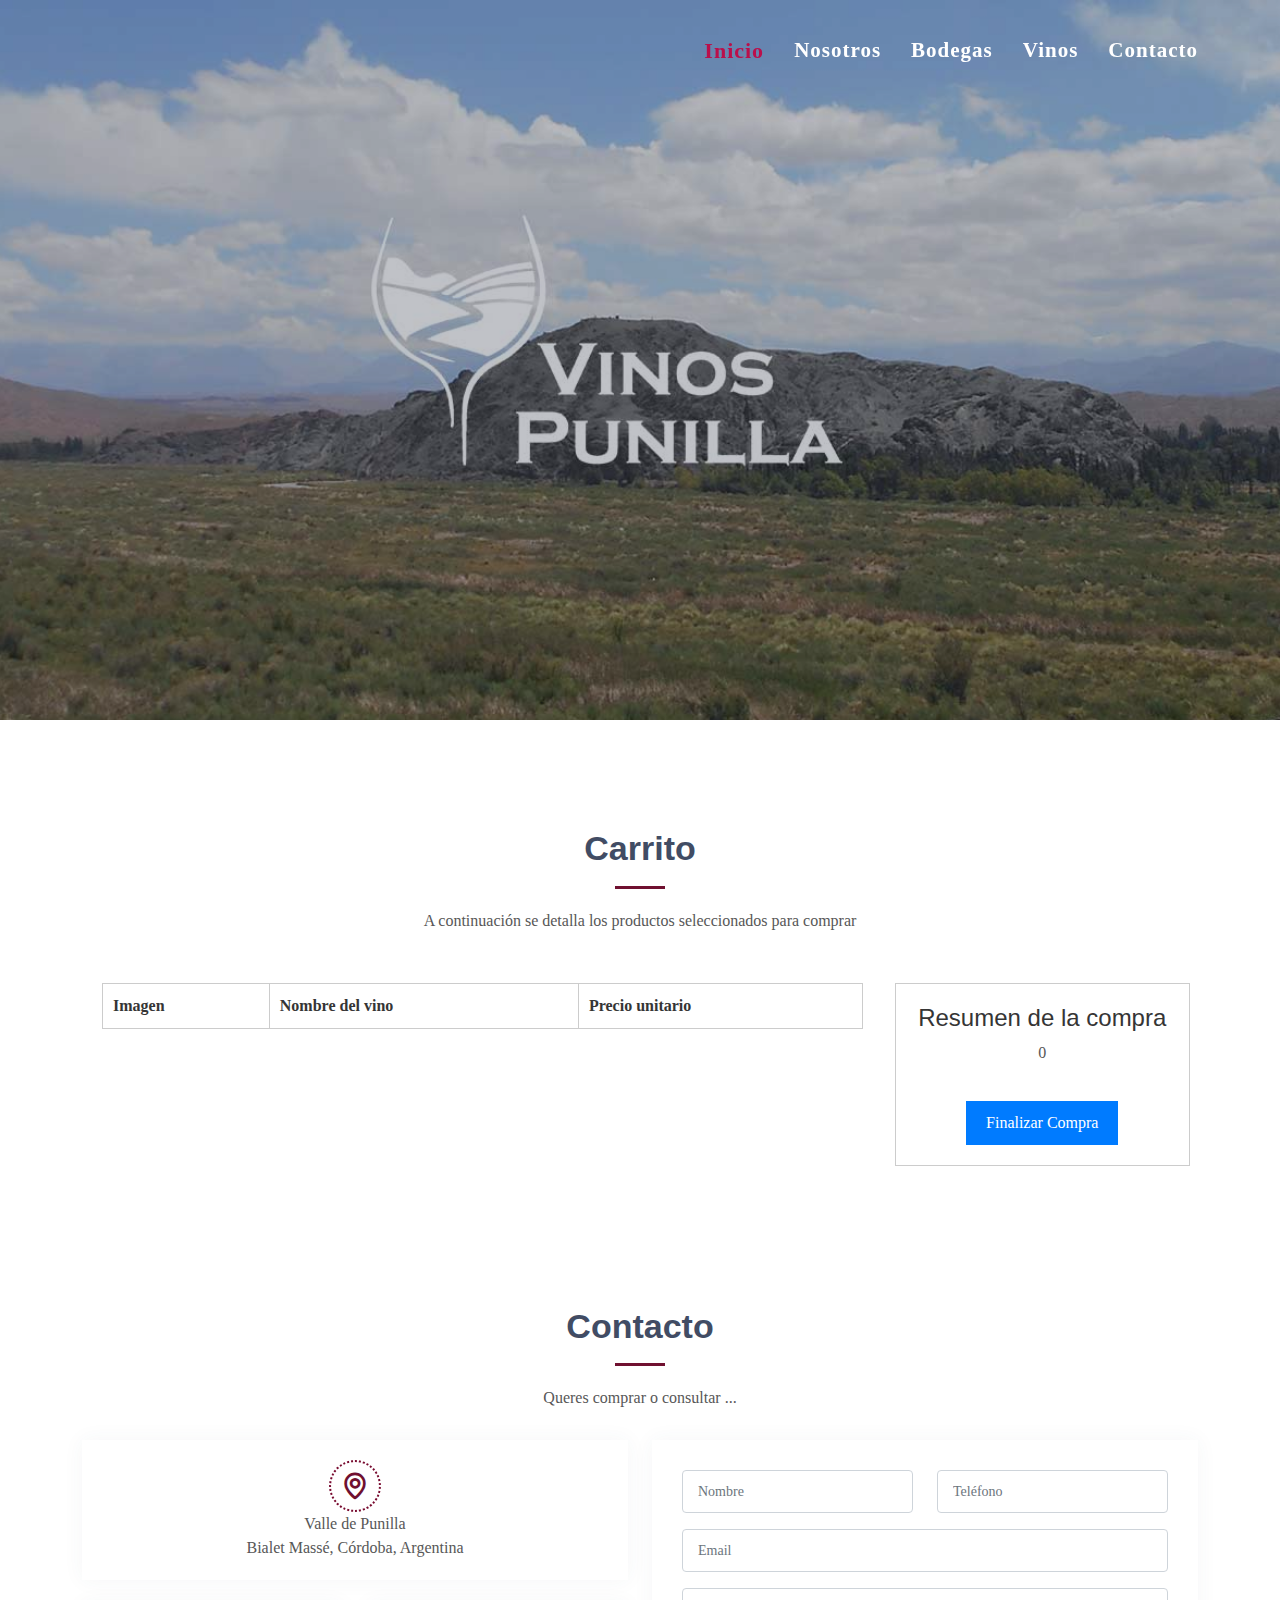
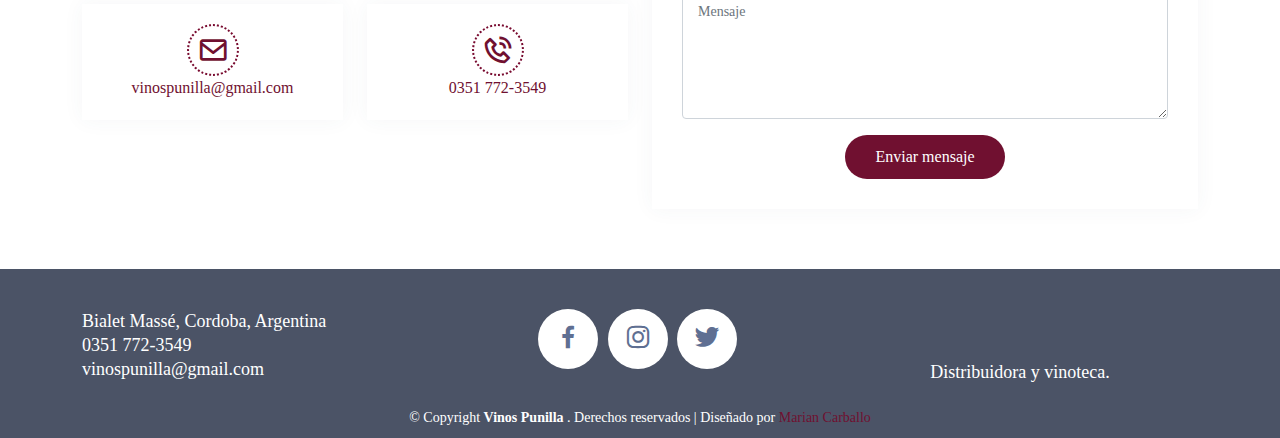
==== carrito.html @ 2f105d06 "cambios en tienda y agregue carrito q no funciona pero ya va a pasar" ====
<!DOCTYPE html>
<html lang="es">

<head>
  <meta charset="utf-8">
  <meta http-equiv="X-UA-Compatible" content="IE=edge">  
  <meta content="width=device-width, initial-scale=1.0" name="viewport">
  <title>Vinos Punilla</title>
  <meta name="author" content="Vinos Punilla" />
  <meta name="copyright" content="Vinos Punilla" />
  <meta name="description" content="Somos Vinos Punilla, una vinoteca y distribuidora, nueva que trabaja únicamente con bodegas de Córdoba.
  Este proyecto nace con la propuesta inicial de ser una vinoteca diferente cuyo principal objetivo es la de revolucionar el mercado vitivinícola dentro de la Provincia de Córdoba.
  Luego de realizar un estudio de mercado nos encontramos con que la gran mayoría de los vinos instalados dentro de esta región son, en su gran mayoría, mendocinos. Nuestro principal objetivo es promover el consumo interno dentro de la provincia. 
  Dar a conocer las fincas y bodegas de la región que son las que le atribuyen a estos vinos esa identidad tan particular. 
  Nuestras principales ofertas provienen de bodegas ubicadas, en Traslasierra, Colonia Caroya, Valle de Calamuchita." >
  <meta name="keywords" content="Vinos Punilla, Vinos Punilla distribuidora y vinoteca, vinos en Córdoba, Punilla, vinospunilla, valle Punilla, vinos en Córdoba, Vinoteca, vinoteca punilla, vinos punilla distribuidora,">
  <meta property="og:image" content="https://vinospunilla.com.ar/VP.png">
  <meta property="og:title" content="Vinos Punilla">
  <meta property="og:description" content="Somos Vinos Punilla, una vinoteca y distribuidora, nueva que trabaja únicamente con bodegas de Córdoba.">

  <!-- Favicons -->
  <link href="favicon.png" rel="icon"> 
<link rel="apple-touch-icon" sizes="57x57" href="favicon/apple-icon-57x57.png">
<link rel="apple-touch-icon" sizes="60x60" href="favicon/apple-icon-60x60.png">
<link rel="apple-touch-icon" sizes="72x72" href="favicon/apple-icon-72x72.png">
<link rel="apple-touch-icon" sizes="76x76" href="favicon/apple-icon-76x76.png">
<link rel="apple-touch-icon" sizes="114x114" href="favicon/apple-icon-114x114.png">
<link rel="apple-touch-icon" sizes="120x120" href="favicon/apple-icon-120x120.png">
<link rel="apple-touch-icon" sizes="144x144" href="favicon/apple-icon-144x144.png">
<link rel="apple-touch-icon" sizes="152x152" href="favicon/apple-icon-152x152.png">
<link rel="apple-touch-icon" sizes="180x180" href="favicon/apple-icon-180x180.png">
<link rel="icon" type="image/png" sizes="192x192" href="favicon/android-icon-192x192.png">
<link rel="icon" type="image/png" sizes="32x32" href="favicon-32x32.png">
<link rel="icon" type="image/png" sizes="96x96" href="favicon/favicon-96x96.png">
<link rel="icon" type="image/png" sizes="16x16" href="favicon/favicon-16x16.png">
<link rel="manifest" href="favicon/manifest.json"> 
<meta name="msapplication-TileImage" content="favicon/ms-icon-144x144.png">


  <!-- Google Fonts -->
  <link href="https://fonts.googleapis.com/css?family=Open+Sans:300,300i,400,400i,600,600i,700,700i|Raleway:300,300i,400,400i,500,500i,600,600i,700,700i|Poppins:300,300i,400,400i,500,500i,600,600i,700,700i" rel="stylesheet">

  <!-- Vendor CSS Files --> 
  <link href="assets/vendor/bootstrap/css/bootstrap.min.css" rel="stylesheet">
  <link href="assets/vendor/bootstrap-icons/bootstrap-icons.css" rel="stylesheet">
  <link href="assets/vendor/boxicons/css/boxicons.min.css" rel="stylesheet">
  <link href="assets/vendor/glightbox/css/glightbox.min.css" rel="stylesheet">
  <link href="assets/vendor/swiper/swiper-bundle.min.css" rel="stylesheet">
   <!-- Template Main CSS File -->
  <link href="assets/css/style.css" rel="stylesheet">
  <link href="assets/css/owl.carousel.min.css" rel="stylesheet">
</head>

<body>

  <!-- ======= Header ======= -->
  <header id="header" class="fixed-top header-transparent">
    <div class="container d-flex align-items-center justify-content-between">
      <h1 class="logo">      
      <a href="index.html" class="logo"><img src="assets/img/logo-blanco.png" alt="" class="img-fluid"></a></h1>

      <nav id="navbar" class="navbar">
        <ul>
          <li><a class="nav-link scrollto active" href="#hero">Inicio</a></li>
          <li><a class="nav-link scrollto" href="#nosotros">Nosotros </a></li>
          <li><a class="nav-link scrollto" href="#clientes">Bodegas</a></li>
          <li><a class="nav-link scrollto " href="#portfolio">Vinos</a></li>  
          <li><a class="nav-link scrollto" href="#contact">Contacto</a></li>
        </ul>
        <i class="bi bi-list mobile-nav-toggle"></i>
      </nav><!-- .navbar -->

    </div>
  </header><!-- End Header -->

 <!-- ======= Hero Section ======= -->
 <section id="hero" class="d-flex align-items-center justify-content-center">
    <div class="container position-relative">
      <!-- <h1>Vinos Punilla</h1> -->
      <!-- <h2>Distribuidora y Vinoteca</h2> -->
      <!-- <a href="#nosotros" class="btn-get-started scrollto">Comenzar</a> -->
    </div>
  </section><!-- End Hero -->

  <main id="main">

    <!-- seccion para el carrito -->
      <section id="vinos" class="vinos mt-4">
        <div class="container mt-4">
            <div class="section-title">
                <h2 class="mt-4"> Carrito</h2>
                <p>A continuación se detalla los productos seleccionados para comprar</p>
            </div>   
            <div class="row  contenedor-principal">   
                <div class="contenedor-carrito">
                    <table>
                        <thead>
                            <tr>
                                <th>Imagen</th>
                                <th>Nombre del vino</th>
                                <th>Precio unitario</th>
                                <!-- <th>Cantidad</th>
                                <th>Subtotal</th>
                                <th>Eliminar</th> -->
                            </tr>
                            <tbody id="carrito-items">
                                <!-- carga la la lista -->
                            </tbody>
                        </thead>
                    </table>
                </div>
                <div class="resumen-compra">
                    <h4>Resumen de la compra</h4>
                    <p class="total-precio"> 0</p>
                    <button id="finalizar-compra">Finalizar Compra</button>
                </div>                   
            </div>                       
        </div>
    </section>
    <!-- fin seccion para el carrito -->  

    <!-- ======= Contacto Section ======= -->
    <section id="contact" class="contact">
      <div class="container">

        <div class="section-title">
          <h2>Contacto</h2>
          <p>Queres comprar o consultar ...</p>
        </div>

        <div class="row">

          <div class="col-lg-6">

            <div class="row">
              <div class="col-md-12">
                <div class="info-box">
                  <i class="bx bx-map"></i>
                  <p>  Valle de Punilla <br> 
                    Bialet Massé, Córdoba, Argentina
                  </p>
                </div>
              </div>
              <div class="col-md-6">
                <div class="info-box mt-4">
                  <i class="bx bx-envelope"></i>               
                  <p><a href="mailto:vinospunilla@gmail.com">vinospunilla@gmail.com</a></p>
                </div>
              </div>
              <div class="col-md-6">
                <div class="info-box mt-4">
                  <i class="bx bx-phone-call"></i>
                  <p><a href="https://wa.me/543517723549?text=Hola%20quisiera%20consultar%20por%20los%20vinos">0351 772-3549</a></p>
                </div>
              </div>
            </div>

          </div>

          <div class="col-lg-6">
            <form action="forms/contact.php" method="post" role="form" class="php-email-form">
              <div class="row">
                <div class="col-md-6 form-group">
                  <input type="text" name="nombre" class="form-control" id="nombre" placeholder="Nombre" required>
                </div>
                <div class="col-md-6 form-group mt-3 mt-md-0">
                  <input type="text" class="form-control" name="telefono" id="telefono" placeholder="Teléfono" required>
                </div>
              </div>
              <div class="form-group mt-3">               
                <input type="email" class="form-control" name="email" id="email" placeholder="Email" required>
              </div>
              <div class="form-group mt-3">
                <textarea class="form-control" name="mensaje" rows="5" placeholder="Mensaje" required></textarea>
              </div>
              <div class="my-3">
                <div class="loading">Cargando...</div>
                <div class="error-message"></div>
                <div class="sent-message">Tu mensaje ha sido enviado. ¡Gracias!</div>
              </div>
              <div class="text-center">
                <button type="submit" name="submit" id="submit" >Enviar mensaje</button>
              </div>
            </form>
          </div>

        </div>

      </div>
    </section><!-- End Contact Section -->

  </main><!-- End #main -->

  <!-- ======= Footer ======= -->
  <footer id="footer">
    <div class="container">
      <div class="row">
            <div class="col-lg-4 col-md-6 footer-contact">
                <p>
                  Bialet Massé, Cordoba, Argentina <br>
                    0351 772-3549<br>
                    vinospunilla@gmail.com<br>
                </p>                  
            </div>
            <div class="col-lg-4 col-md-6 social-links">
              <a href="https://www.facebook.com/profile.php?id=100081919189488" class="facebook" target="_blank"><i class="bx bxl-facebook"></i></a>
              <a href="https://www.instagram.com/vinospunilla/" class="instagram"target="_blank"><i class="bx bxl-instagram"></i></a> 
              <a href="https://twitter.com/vinospunilla" class="twitter"><i class="bx bxl-twitter"></i></a>
            </div>
            <div class="col-lg-4 col-md-12 footer-links">
              <h3><a href="index.html" class="logo"><img src="assets/img/logo-blanco.png" alt="" class="img-fluid"></a></h3>
              <p>Distribuidora y vinoteca.</p>     
            </div>
      </div>
    </div>

    <div class="container copyright ">     
       <div class="col-lg-12 col-md-12 ">
        &copy; Copyright <strong><span>Vinos Punilla </span></strong>. Derechos reservados  |  Diseñado por  <a href="https://mariancarballo.com.ar" target="_blank">  Marian Carballo  </a> 
       </div>
      
    </div>     
  </footer>
  

  <a href="#" class="back-to-top d-flex align-items-center justify-content-center"><i class="bi bi-arrow-up-short"></i></a>

  <!-- Vendor JS Files -->
  <script src="assets/vendor/purecounter/purecounter_vanilla.js"></script>
  <script src="assets/vendor/bootstrap/js/bootstrap.bundle.min.js"></script>
  <script src="assets/vendor/glightbox/js/glightbox.min.js"></script>
  <script src="assets/vendor/isotope-layout/isotope.pkgd.min.js"></script>
  <script src="assets/vendor/swiper/swiper-bundle.min.js"></script>
  <script src="assets/vendor/php-email-form/validate.js"></script>

  <!-- MI_JS -->
  <script src="mi_JS/carrito.js"></script>

  <!-- <script src="mi_JS/vinos3.js"></script>
  <script src="mi_JS/tienda9.js"></script> -->
  <!-- <script src="mi_JS/backup-js/tienda6.js"></script> -->

  <!-- Main JS File -->
  <script src="assets/js/main.js"></script>

    <script src="https://code.jquery.com/jquery-3.2.1.min.js"></script>
    <script src="https://cdn.jsdelivr.net/npm/@popperjs/core@2.9.2/dist/umd/popper.min.js" ></script> 
    <script src="https://cdn.jsdelivr.net/npm/bootstrap@5.0.2/dist/js/bootstrap.min.js" ></script> 
    <script src="assets/js/owl.carousel.min.js"></script>
    <script src="assets/js/script.js"></script>


</body>
</html>
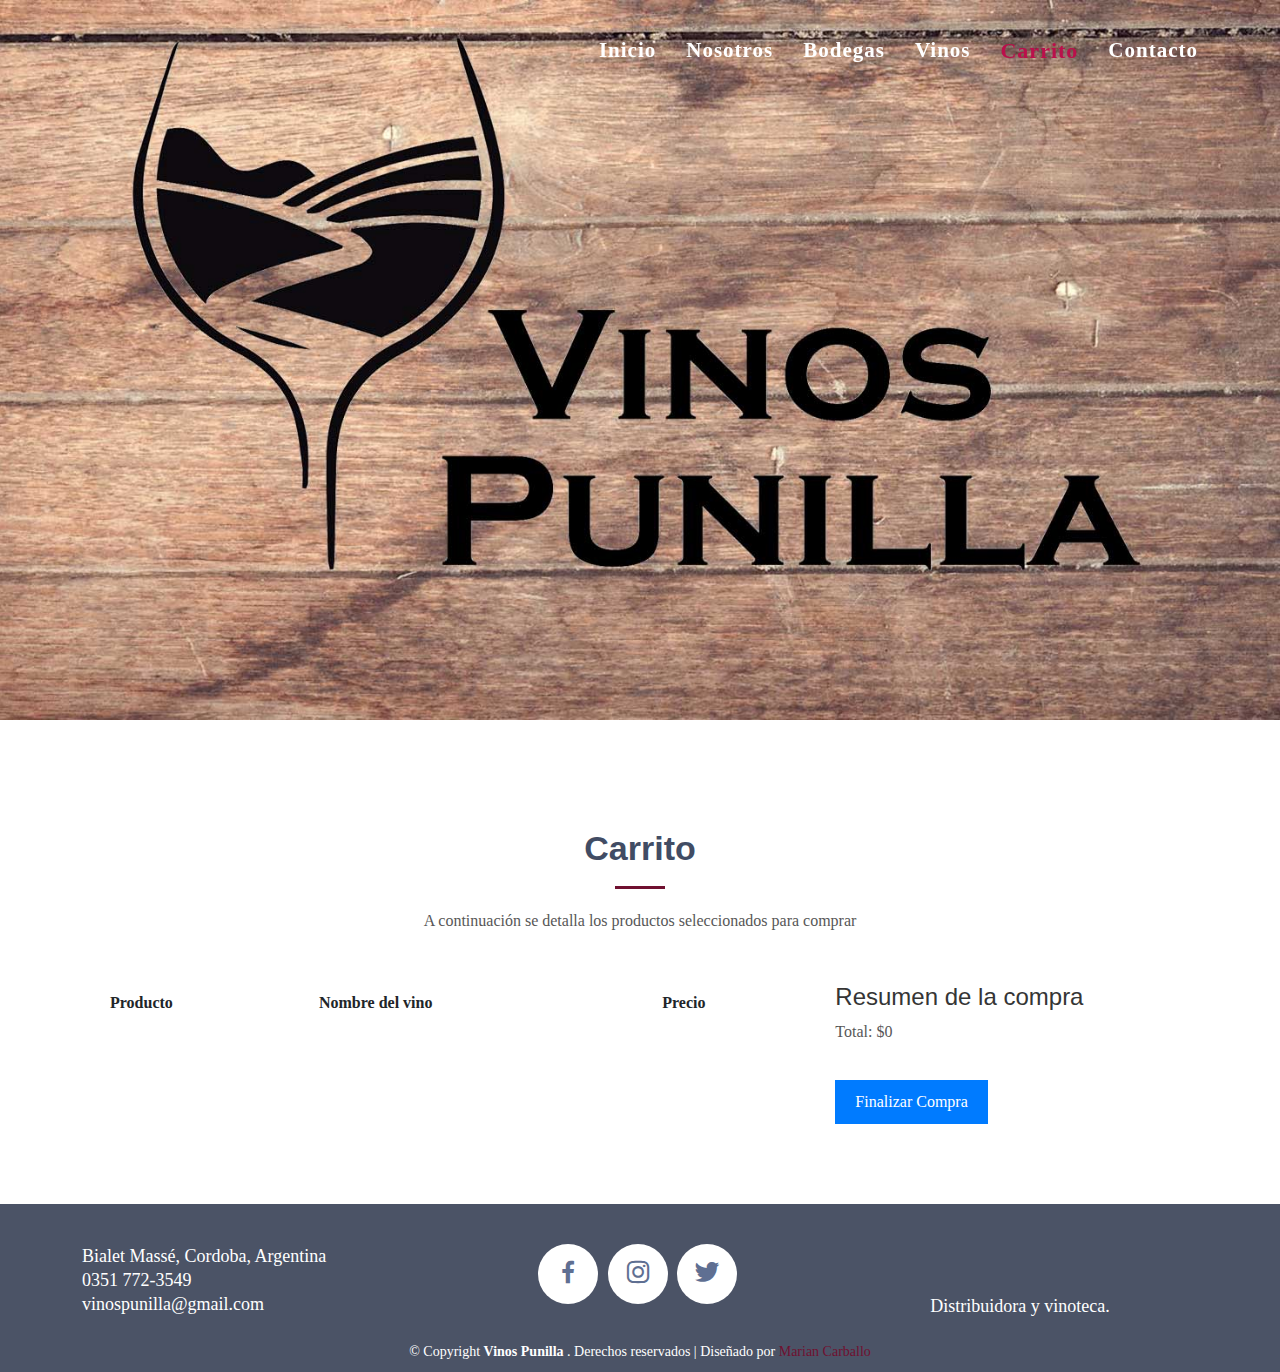
==== commit b082cb91: "cambio muchos en carrito, index, tienda" ====
--- a/carrito.html
+++ b/carrito.html
@@ -61,11 +61,12 @@
 
       <nav id="navbar" class="navbar">
         <ul>
-          <li><a class="nav-link scrollto active" href="#hero">Inicio</a></li>
-          <li><a class="nav-link scrollto" href="#nosotros">Nosotros </a></li>
-          <li><a class="nav-link scrollto" href="#clientes">Bodegas</a></li>
-          <li><a class="nav-link scrollto " href="#portfolio">Vinos</a></li>  
-          <li><a class="nav-link scrollto" href="#contact">Contacto</a></li>
+          <li><a class="nav-link scrollto " href="index.html">Inicio</a></li>
+          <li><a class="nav-link scrollto" href="index.html#nosotros">Nosotros </a></li>
+          <li><a class="nav-link scrollto" href="index.html#clientes">Bodegas</a></li>
+          <li><a class="nav-link scrollto " href="index.html#portfolio">Vinos</a></li>  
+          <li><a class="nav-link scrollto active " href="">Carrito</a></li> 
+          <li><a class="nav-link scrollto" href="index.html#contact">Contacto</a></li>
         </ul>
         <i class="bi bi-list mobile-nav-toggle"></i>
       </nav><!-- .navbar -->
@@ -74,122 +75,50 @@
   </header><!-- End Header -->
 
  <!-- ======= Hero Section ======= -->
- <section id="hero" class="d-flex align-items-center justify-content-center">
-    <div class="container position-relative">
-      <!-- <h1>Vinos Punilla</h1> -->
-      <!-- <h2>Distribuidora y Vinoteca</h2> -->
-      <!-- <a href="#nosotros" class="btn-get-started scrollto">Comenzar</a> -->
+ <section id="hero2" class="d-flex align-items-center justify-content-center">
+    <div class="container position-relative">    
     </div>
-  </section><!-- End Hero -->
+  </section>
 
   <main id="main">
-
     <!-- seccion para el carrito -->
-      <section id="vinos" class="vinos mt-4">
+      <section id="carrito-vinos" class="carrito-vinos mt-4">
         <div class="container mt-4">
             <div class="section-title">
                 <h2 class="mt-4"> Carrito</h2>
                 <p>A continuación se detalla los productos seleccionados para comprar</p>
             </div>   
-            <div class="row  contenedor-principal">   
-                <div class="contenedor-carrito">
-                    <table>
-                        <thead>
-                            <tr>
-                                <th>Imagen</th>
-                                <th>Nombre del vino</th>
-                                <th>Precio unitario</th>
-                                <!-- <th>Cantidad</th>
-                                <th>Subtotal</th>
-                                <th>Eliminar</th> -->
-                            </tr>
-                            <tbody id="carrito-items">
-                                <!-- carga la la lista -->
-                            </tbody>
-                        </thead>
+            <div class="row contenedor-principal">   
+                <div class="col-md-8 contenedor-carrito">
+                  <div class="table-responsive">
+                    <table class="table table-borderless">
+                      <thead>
+                        <tr>
+                            <th>Producto</th>
+                            <th>Nombre del vino</th>
+                            <th>Precio </th>
+                        </tr>
+                      </thead>
+                      <tbody id="carrito-items">
+                        <tr>
+                          <th scope="row" class="vino.imagen"> </th>
+                          <td class="vino.nombre"></td>
+                          <td class="vino.precio"> </td>                        
+                        </tr>
+                      </tbody>                        
                     </table>
+                  </div>
                 </div>
-                <div class="resumen-compra">
+                <div class="col-md-4 resumen-compra">
                     <h4>Resumen de la compra</h4>
-                    <p class="total-precio"> 0</p>
+                    <p class="suma-carrito"></p>
                     <button id="finalizar-compra">Finalizar Compra</button>
                 </div>                   
             </div>                       
         </div>
     </section>
-    <!-- fin seccion para el carrito -->  
-
-    <!-- ======= Contacto Section ======= -->
-    <section id="contact" class="contact">
-      <div class="container">
-
-        <div class="section-title">
-          <h2>Contacto</h2>
-          <p>Queres comprar o consultar ...</p>
-        </div>
-
-        <div class="row">
-
-          <div class="col-lg-6">
-
-            <div class="row">
-              <div class="col-md-12">
-                <div class="info-box">
-                  <i class="bx bx-map"></i>
-                  <p>  Valle de Punilla <br> 
-                    Bialet Massé, Córdoba, Argentina
-                  </p>
-                </div>
-              </div>
-              <div class="col-md-6">
-                <div class="info-box mt-4">
-                  <i class="bx bx-envelope"></i>               
-                  <p><a href="mailto:vinospunilla@gmail.com">vinospunilla@gmail.com</a></p>
-                </div>
-              </div>
-              <div class="col-md-6">
-                <div class="info-box mt-4">
-                  <i class="bx bx-phone-call"></i>
-                  <p><a href="https://wa.me/543517723549?text=Hola%20quisiera%20consultar%20por%20los%20vinos">0351 772-3549</a></p>
-                </div>
-              </div>
-            </div>
-
-          </div>
-
-          <div class="col-lg-6">
-            <form action="forms/contact.php" method="post" role="form" class="php-email-form">
-              <div class="row">
-                <div class="col-md-6 form-group">
-                  <input type="text" name="nombre" class="form-control" id="nombre" placeholder="Nombre" required>
-                </div>
-                <div class="col-md-6 form-group mt-3 mt-md-0">
-                  <input type="text" class="form-control" name="telefono" id="telefono" placeholder="Teléfono" required>
-                </div>
-              </div>
-              <div class="form-group mt-3">               
-                <input type="email" class="form-control" name="email" id="email" placeholder="Email" required>
-              </div>
-              <div class="form-group mt-3">
-                <textarea class="form-control" name="mensaje" rows="5" placeholder="Mensaje" required></textarea>
-              </div>
-              <div class="my-3">
-                <div class="loading">Cargando...</div>
-                <div class="error-message"></div>
-                <div class="sent-message">Tu mensaje ha sido enviado. ¡Gracias!</div>
-              </div>
-              <div class="text-center">
-                <button type="submit" name="submit" id="submit" >Enviar mensaje</button>
-              </div>
-            </form>
-          </div>
-
-        </div>
-
-      </div>
-    </section><!-- End Contact Section -->
-
-  </main><!-- End #main -->
+    <!-- fin seccion para el carrito --> 
+  </main>
 
   <!-- ======= Footer ======= -->
   <footer id="footer">
--- a/assets/css/style.css
+++ b/assets/css/style.css
@@ -874,7 +874,7 @@
 } */
 
 /*--------------------------------------------------------------
-# vinos carrito y compra 
+# vinos carrito y compra  
 --------------------------------------------------------------*/
 /* 
 .vino {
@@ -889,6 +889,14 @@
 } */
 
 /* 02/11/24 */
+#hero2 {
+  width: 100%;
+  height: 80vh;
+  background: url("../img/hero3.jpg") top center;
+  background-size: cover;
+  position: relative;
+}
+
 #vinos h4.tit-card {
   font-family: 'Poppins';
   color: rgba(45, 53, 69, 0.9);
@@ -896,6 +904,16 @@
   font-weight: 600;
 }
 
+
+.btn-comprar {
+  display: flex;
+  align-items: center;
+}
+
+.btn-comprar i {
+  margin-right: 8px;
+}
+
 #vinos a.btn-comprar {
   background: #701030; 
   border: 0;
@@ -928,39 +946,10 @@
   justify-content: space-between;
   padding: 20px;
 }
-
-.contenedor-carrito {
-  flex: 3;
-}
-table {
-  width: 100%;
-  border-collapse: collapse;
-}
-
-th, td {
-  border: 1px solid #ccc;
-  padding: 10px;
-  text-align: left;
-}
-
 .img-vinos{
   width: 100%;
   height: auto;
 }
-
-.img-vinos-carrito {
-  width: 220px;
-  height: auto;
-}
-
-.resumen-compra {
-  flex: 1;
-  border: 1px solid #ccc;
-  padding: 20px;
-  margin-left: 20px;
-  text-align: center;
-}
-
 #finalizar-compra {
   margin-top: 20px;
   padding: 10px 20px;
@@ -969,505 +958,9 @@
   border: none;
   cursor: pointer;
 }
-
 #finalizar-compra:hover {
   background-color: #0056b3;
 }
-
-
-
-
-
-
-/* 
-.vino-item {
-  border: 1px solid #ccc;
-  padding: 10px;
-  margin: 10px;
-  width: 200px;
-}
-.img-vinos {
-  width: 100%;
-  height: auto;
-} */
-
-
-
-/* .portfolio .btn-comprar {
-    background: #fff;
-    font-size: 18px;
-    font-weight: 800;
-    border: 0;
-    text-align: center;
-    padding: 8px 25px;
-    color: #701030;
-    transition: 0.4s;
-    border-radius: 10px;
-  }
-
-  .portfolio .btn-comprar [type=submit] {
-    background: #701030;
-    border: 0;
-    padding: 5px 10px;
-    color: #fff;
-    transition: 0.4s;
-    border-radius: 50px;
-  }
-  
-  .portfolio .btn-comprar [type=submit]:hover {
-    background: #BB0F4B;
-  }
-
-
-.portfolio #portfolio-flters {
-  padding: 0;
-  margin: 0 auto 25px auto;
-  list-style: none;
-  text-align: center;
-  border-radius: 50px;
-}
-
-.portfolio #portfolio-flters li {
-  cursor: pointer;
-  display: inline-block;
-  padding: 8px 18px 10px 18px;
-  font-size: 1rem;
-  font-weight: 500;
-  line-height: 1;
-  color: #444444;
-  margin: 0 3px 10px 3px;
-  transition: all ease-in-out 0.3s;
-  background: #fafafc;
-  border-radius: 50px;
-}
-
-.portfolio #portfolio-flters li:hover,
-.portfolio #portfolio-flters li.filter-active {
-  color: #fff;
-  background: #701030;
-}
-
-.portfolio #portfolio-flters li:last-child {
-  margin-right: 0;
-}
-
-.portfolio .portfolio-item {
-  margin-bottom: 30px;
-  overflow: hidden;
-}
-
-.portfolio .portfolio-item img {
-  position: relative;
-  top: 0;
-  transition: all 0.6s cubic-bezier(0.645, 0.045, 0.355, 1);
-}
-
-.portfolio .portfolio-item .portfolio-info {
-  opacity: 0;
-  position: absolute;
-  left: 15px;
-  right: 15px;
-  bottom: -50px;
-  z-index: 3;
-  transition: all ease-in-out 0.3s;
-  background: #701030;
-  padding: 15px 20px;
-}
-
-.portfolio .portfolio-item .portfolio-info h4 {
-  font-size: 18px;
-  color: #fff;
-  font-weight: 600;
-}
-.portfolio .portfolio-item .portfolio-info h5 {
-  font-size: 16px;
-  color: #fff;
-  
-}
-
-.portfolio .portfolio-item .portfolio-info p {
-  color: #fff;
-  font-size: 14px;
-  margin-bottom: 0;
-}
-
-.portfolio .portfolio-item .portfolio-info .preview-link,
-.portfolio .portfolio-item .portfolio-info .details-link {
-  position: absolute;
-  right: 50px;
-  font-size: 30px;
-  top: calc(50% - 98px);
-  color: rgba(255, 255, 255, 0.7);
-  transition: ease-in-out 0.3s;
-}
-
-.portfolio .portfolio-item .portfolio-info .preview-link:hover,
-.portfolio .portfolio-item .portfolio-info .details-link:hover {
-  color: #fff;
-}
-
-.portfolio .portfolio-item .portfolio-info .details-link {
-  right: 15px;
-}
-
-.portfolio .portfolio-item:hover img {
-  top: -30px;
-}
-
-.portfolio .portfolio-item:hover .portfolio-info {
-  opacity: 1;
-  bottom: 0;
-} */
-
-/*--------------------------------------------------------------
-# Portfolio Details
---------------------------------------------------------------*/
-/* .portfolio-details {
-  padding-top: 40px;
-}
-
-.portfolio-details .portfolio-details-slider img {
-  width: 100%;
-}
-
-.portfolio-details .portfolio-details-slider .swiper-pagination {
-  margin-top: 20px;
-  position: relative;
-}
-
-.portfolio-details .portfolio-details-slider .swiper-pagination .swiper-pagination-bullet {
-  width: 12px;
-  height: 12px;
-  background-color: #fff;
-  opacity: 1;
-  border: 1px solid #ffc107;
-}
-
-.portfolio-details .portfolio-details-slider .swiper-pagination .swiper-pagination-bullet-active {
-  background-color: #ffc107;
-}
-
-.portfolio-details .portfolio-info {
-  padding: 30px;
-  box-shadow: 0px 0 30px rgba(65, 76, 100, 0.08);
-}
-
-.portfolio-details .portfolio-info h3 {
-  font-size: 22px;
-  font-weight: 700;
-  margin-bottom: 20px;
-  padding-bottom: 20px;
-  border-bottom: 1px solid #eee;
-}
-
-.portfolio-details .portfolio-info ul {
-  list-style: none;
-  padding: 0;
-  font-size: 15px;
-}
-
-.portfolio-details .portfolio-info ul li {
-  margin-top: 10px;
-}
-
-.portfolio-details .portfolio-description {
-  padding-top: 30px;
-}
-
-.portfolio-details .portfolio-description h2 {
-  font-size: 26px;
-  font-weight: 700;
-  margin-bottom: 20px;
-}
-
-.portfolio-details .portfolio-description p {
-  padding: 0;
-} */
-
-/*--------------------------------------------------------------
-# Team
---------------------------------------------------------------*/
-/* .team .member {
-  margin-bottom: 20px;
-  overflow: hidden;
-  text-align: center;
-  border-radius: 5px;
-  background: #fff;
-  box-shadow: 0px 2px 15px rgba(65, 76, 100, 0.06);
-}
-
-.team .member .member-img {
-  position: relative;
-  overflow: hidden;
-}
-
-.team .member .social {
-  position: absolute;
-  left: 0;
-  bottom: 0;
-  right: 0;
-  height: 40px;
-  opacity: 0;
-  transition: ease-in-out 0.3s;
-  text-align: center;
-  background: rgba(255, 255, 255, 0.85);
-  display: flex;
-  align-items: center;
-  justify-content: center;
-}
-
-.team .member .social a {
-  transition: color 0.3s;
-  color: #414c64;
-  margin: 0 10px;
-  display: inline-flex;
-  align-items: center;
-  justify-content: center;
-}
-
-.team .member .social a i {
-  line-height: 0;
-}
-
-.team .member .social a:hover {
-  color: #ffc107;
-}
-
-.team .member .social i {
-  font-size: 18px;
-  margin: 0 2px;
-}
-
-.team .member .member-info {
-  padding: 25px 15px;
-}
-
-.team .member .member-info h4 {
-  font-weight: 700;
-  margin-bottom: 5px;
-  font-size: 18px;
-  color: #414c64;
-}
-
-.team .member .member-info span {
-  display: block;
-  font-size: 13px;
-  font-weight: 400;
-  color: #aaaaaa;
-}
-
-.team .member .member-info p {
-  font-style: italic; 
-  line-height: 26px;
-  color: #777777;
-}
-
-.team .member:hover .social {
-  opacity: 1;
-} */
-
-/*--------------------------------------------------------------
-# Pricing
---------------------------------------------------------------*/
-/* .pricing .box {
-  padding: 20px;
-  background: #fff;
-  text-align: center;
-  box-shadow: 0px 0px 4px rgba(0, 0, 0, 0.12);
-  border-radius: 5px;
-  position: relative;
-  overflow: hidden;
-}
-
-.pricing h3 {
-  font-weight: 400;
-  margin: -20px -20px 20px -20px;
-  padding: 20px 15px;
-  font-size: 16px;
-  font-weight: 600;
-  color: #777777;
-  background: #f8f8f8;
-}
-
-.pricing h4 {
-  font-size: 36px;
-  color: #ffc107;
-  font-weight: 600;
-  font-family: "Poppins", sans-serif;
-  margin-bottom: 20px;
-}
-
-.pricing h4 sup {
-  font-size: 20px;
-  top: -15px;
-  left: -3px;
-}
-
-.pricing h4 span {
-  color: #bababa;
-  font-size: 16px;
-  font-weight: 300;
-}
-
-.pricing ul {
-  padding: 0;
-  list-style: none;
-  color: #444444;
-  text-align: center;
-  line-height: 20px;
-  font-size: 14px;
-}
-
-.pricing ul li {
-  padding-bottom: 16px;
-}
-
-.pricing ul i {
-  color: #ffc107;
-  font-size: 18px;
-  padding-right: 4px;
-}
-
-.pricing ul .na {
-  color: #ccc;
-  text-decoration: line-through;
-}
-
-.pricing .btn-wrap {
-  margin: 20px -20px -20px -20px;
-  padding: 20px 15px;
-  background: #f8f8f8;
-  text-align: center;
-}
-
-.pricing .btn-buy {
-  display: inline-block;
-  padding: 10px 35px;
-  border-radius: 4px;
-  transition: none;
-  font-size: 14px;
-  font-weight: 400;
-  font-family: "Raleway", sans-serif;
-  font-weight: 600;
-  transition: 0.3s;
-  border: 2px solid #c8cedc;
-  color: #6c7c9f;
-}
-
-.pricing .btn-buy:hover {
-  background: #fff;
-}
-
-.pricing .featured h3 {
-  color: #fff;
-  background: #ffc107;
-}
-
-.pricing .featured .btn-buy {
-  background: #ffc107;
-  color: #fff;
-  border: 2px solid #ffc107;
-}
-
-.pricing .featured .btn-buy:hover {
-  background: #ffce3a;
-}
-
-.pricing .advanced {
-  width: 200px;
-  position: absolute;
-  top: 18px;
-  right: -68px;
-  transform: rotate(45deg);
-  z-index: 1;
-  font-size: 14px;
-  padding: 1px 0 3px 0;
-  background: #ffc107;
-  color: #fff;
-} */
-
-/*--------------------------------------------------------------
-# Frequently Asked Questions
---------------------------------------------------------------*/
-/* .faq .faq-list {
-  padding: 0 100px;
-}
-
-.faq .faq-list ul {
-  padding: 0;
-  list-style: none;
-}
-
-.faq .faq-list li+li {
-  margin-top: 15px;
-}
-
-.faq .faq-list li {
-  padding: 20px;
-  background: #fff;
-  border-radius: 4px;
-  position: relative;
-}
-
-.faq .faq-list a {
-  display: block;
-  position: relative;
-  font-family: "Poppins", sans-serif;
-  font-size: 16px;
-  line-height: 24px;
-  font-weight: 500;
-  padding: 0 30px;
-  outline: none;
-  cursor: pointer;
-}
-
-.faq .faq-list .icon-help {
-  font-size: 24px;
-  position: absolute;
-  right: 0;
-  left: 20px;
-  color: #ffce3a;
-}
-
-.faq .faq-list .icon-show,
-.faq .faq-list .icon-close {
-  font-size: 24px;
-  position: absolute;
-  right: 0;
-  top: 0;
-}
-
-.faq .faq-list p {
-  margin-bottom: 0;
-  padding: 10px 0 0 0;
-}
-
-.faq .faq-list .icon-show {
-  display: none;
-}
-
-.faq .faq-list a.collapsed {
-  color: #343a40;
-  transition: 0.3s;
-}
-
-.faq .faq-list a.collapsed:hover {
-  color: #ffc107;
-}
-
-.faq .faq-list a.collapsed .icon-show {
-  display: inline-block;
-}
-
-.faq .faq-list a.collapsed .icon-close {
-  display: none;
-}
-
-@media (max-width: 1200px) {
-  .faq .faq-list {
-    padding: 0;
-  }
-} */
 
 /*--------------------------------------------------------------
 # Contact
@@ -1693,129 +1186,8 @@
   max-height: 60px;
 }
 
-/*09/06/23*/
-/*--------------------------------------------------------------
-# Events
---------------------------------------------------------------*/
-/* .events {
-  background: url(../img/madera.jpeg) center center no-repeat;
-  background-size: cover;
-  position: relative;
-}
-
-.events::before {
-  content: "";
-  background-color: rgba(12, 11, 10, 0.8);
-  position: absolute;
-  top: 0;
-  right: 0;
-  left: 0;
-  bottom: 0;
-}
-
-.events .section-title h2 {
-  color: #fff;
-}
-
-.events .container {
-  position: relative;
-}
-
-@media (min-width: 1024px) {
-  .events {
-    background-attachment: fixed;
-  }
-}
-
-.events .events-carousel {
-  background: rgba(255, 255, 255, 0.08);
-  padding: 15px;
-}
-
-.events .event-item {
-  color: #fff;
-}
-
-.events  .event-item .events-img {
-  width: 150px;
-  border-radius: 50%;
-  border: 5px solid rgba(255, 255, 255, 0.15);
-  margin: 0 auto;
-}
-
-@media (max-width: 992px) {
-  .events .event-item .events-img  {
-    width: 90px;
-  border-radius: 50%;
-  border: 4px solid rgba(255, 255, 255, 0.15);
-  margin: 0 auto;
-  }
-}
-
-
-
-
-.events .event-item h3 {
-  font-weight: 600;
-  font-size: 26px;
-  color: #ffb03b;
-}
-
-.events .event-item .price {
-  font-size: 26px;
-  font-family: "Poppins", sans-serif;
-  font-weight: 700;
-  margin-bottom: 15px;
-}
-
-.events .event-item .price span {
-  border-bottom: 2px solid #ffb03b;
-}
-
-.events .event-item ul {
-  list-style: none;
-  padding: 0;
-}
-
-.events .event-item ul li {
-  padding-bottom: 10px;
-}
-
-.events .event-item ul i {
-  font-size: 20px;
-  padding-right: 4px;
-  color: #ffb03b;
-}
-
-.events .event-item p:last-child {
-  margin-bottom: 0;
-}
-
-.events .swiper-pagination {
-  margin-top: 20px;
-  position: relative;
-}
-
-.events .swiper-pagination .swiper-pagination-bullet {
-  width: 12px;
-  height: 12px;
-  background-color: rgba(255, 255, 255, 0.5);
-  opacity: 1;
-}
-
-.events .swiper-pagination .swiper-pagination-bullet-active {
-  background-color: #ffb03b;
-}
- */
-
-
-
-
-
-
-/*prueba*/
-
-
+
+/* prueba */
 .slider {
   margin-bottom: 30px;
   position: relative;
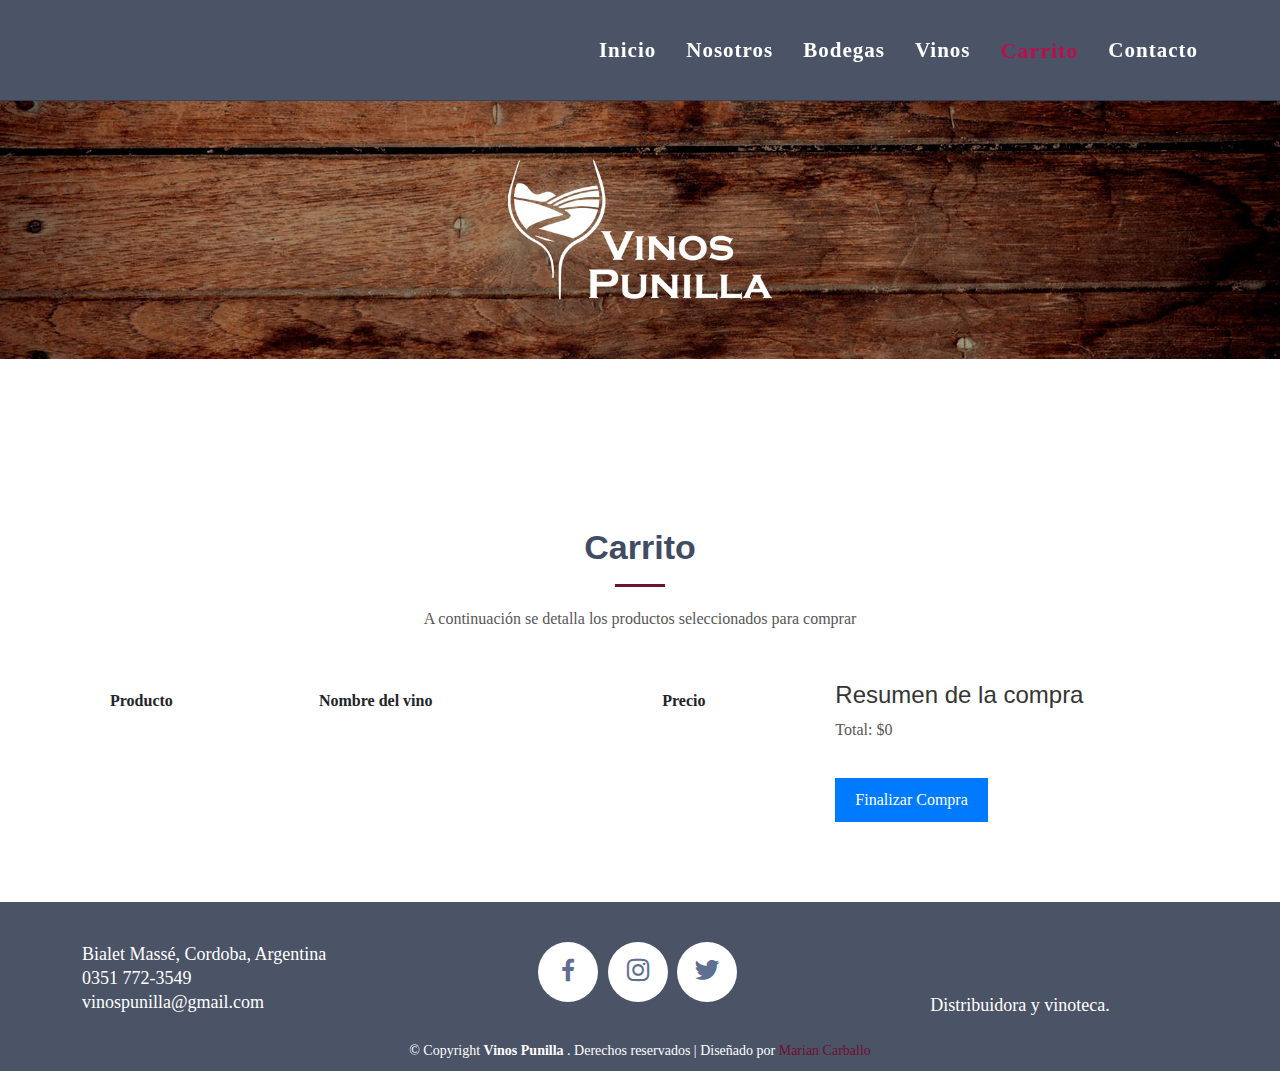
==== commit 5eb58e28: "cambio en css de carrito" ====
--- a/carrito.html
+++ b/carrito.html
@@ -54,7 +54,7 @@
 <body>
 
   <!-- ======= Header ======= -->
-  <header id="header" class="fixed-top header-transparent">
+  <header id="header" class="fixed-top header-carrito">
     <div class="container d-flex align-items-center justify-content-between">
       <h1 class="logo">      
       <a href="index.html" class="logo"><img src="assets/img/logo-blanco.png" alt="" class="img-fluid"></a></h1>
@@ -76,8 +76,9 @@
 
  <!-- ======= Hero Section ======= -->
  <section id="hero2" class="d-flex align-items-center justify-content-center">
-    <div class="container position-relative">    
-    </div>
+   
+      <img src="assets/img/carrito.jpg" alt="carrito" class="img-fluid">    
+    <!-- <div class="container position-relative"> </div> -->
   </section>
 
   <main id="main">
@@ -165,10 +166,6 @@
   <!-- MI_JS -->
   <script src="mi_JS/carrito.js"></script>
 
-  <!-- <script src="mi_JS/vinos3.js"></script>
-  <script src="mi_JS/tienda9.js"></script> -->
-  <!-- <script src="mi_JS/backup-js/tienda6.js"></script> -->
-
   <!-- Main JS File -->
   <script src="assets/js/main.js"></script>
 
--- a/assets/css/style.css
+++ b/assets/css/style.css
@@ -889,13 +889,19 @@
 } */
 
 /* 02/11/24 */
-#hero2 {
+#header.header-carrito {
+  background: rgba(55, 64, 85, 0.9);
+} 
+section#hero2 {
+  padding-top: 100px;
+}
+/* #hero2 {
   width: 100%;
   height: 80vh;
-  background: url("../img/hero3.jpg") top center;
+  background: url("../img/carrito.jpg") top center;
   background-size: cover;
   position: relative;
-}
+} */
 
 #vinos h4.tit-card {
   font-family: 'Poppins';
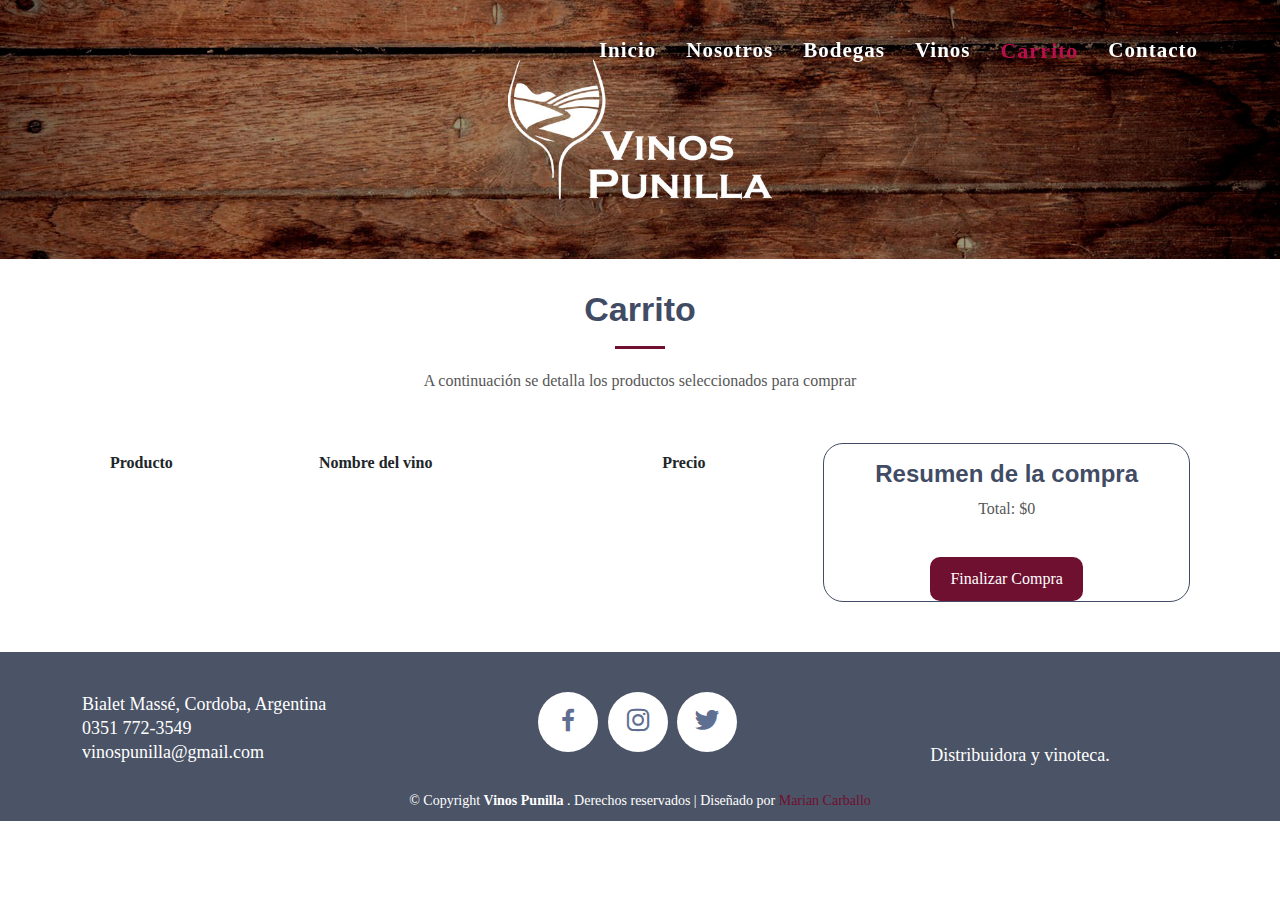
==== commit e07f88cf: "cambios en css y posibles mejoras en vinos, carrito" ====
--- a/carrito.html
+++ b/carrito.html
@@ -83,10 +83,10 @@
 
   <main id="main">
     <!-- seccion para el carrito -->
-      <section id="carrito-vinos" class="carrito-vinos mt-4">
-        <div class="container mt-4">
+      <section id="carrito-vinos" class="carrito-vinos ">
+        <div class="container ">
             <div class="section-title">
-                <h2 class="mt-4"> Carrito</h2>
+                <h2 class="carrito-ti"> Carrito</h2>
                 <p>A continuación se detalla los productos seleccionados para comprar</p>
             </div>   
             <div class="row contenedor-principal">   
@@ -111,7 +111,7 @@
                   </div>
                 </div>
                 <div class="col-md-4 resumen-compra">
-                    <h4>Resumen de la compra</h4>
+                    <h4 class="tit-resumen">Resumen de la compra</h4>
                     <p class="suma-carrito"></p>
                     <button id="finalizar-compra">Finalizar Compra</button>
                 </div>                   
--- a/assets/css/style.css
+++ b/assets/css/style.css
@@ -111,8 +111,8 @@
 } 
 
 #header.header-scrolled {
-  background: #b5afaf;
-  padding: 15px 0;
+  background: rgba(55, 64, 85, 0.9);
+  /* padding: 15px 0; */
 }
 #header .logo {
   font-size: 28px;
@@ -638,270 +638,30 @@
   color: #8b97b3;
 }
 
-/* .nosotros p {
-  font-size: 16px;
-  color: #575757;
-} */
-
-/*--------------------------------------------------------------
-# Counts
---------------------------------------------------------------*/
-/* .counts {
-  padding: 40px 0;
-}
-
-.counts .counters span {
-  font-size: 48px;
-  display: block;
-  color: #414c64;
-}
-
-.counts .counters p {
-  padding: 0;
-  margin: 0 0 20px 0;
-  font-family: "Raleway", sans-serif; 
-} */
-
-/*--------------------------------------------------------------
-# Services
---------------------------------------------------------------*/
-/* .services .icon-box {
-  text-align: center;
-  padding: 70px 20px 80px 20px;
-  transition: all ease-in-out 0.3s;
-  background: #fff;
-  box-shadow: 0px 5px 90px 0px rgba(110, 123, 131, 0.05);
-}
-
-.services .icon-box .icon {
-  margin: 0 auto;
-  width: 64px;
-  height: 64px;
-  display: flex;
-  align-items: center;
-  justify-content: center;
-  transition: ease-in-out 0.3s;
-  position: relative;
-  background: #f5f5f5;
-  border-radius: 50px;
-}
-
-.services .icon-box .icon i {
-  font-size: 32px;
-  transition: 0.5s;
-  line-height: 1;
-  position: relative;
-}
-
-.services .icon-box h4 {
-  font-weight: 600;
-  margin: 10px 0 15px 0;
-  font-size: 22px;
-}
-
-.services .icon-box h4 a {
-  color: #414c64;
-  transition: ease-in-out 0.3s;
-}
-
-.services .icon-box p {
-  line-height: 24px; 
-  margin-bottom: 0;
-}
-
-.services .icon-box:hover {
-  border-color: #fff;
-  box-shadow: 0px 0 35px 0 rgba(0, 0, 0, 0.08);
-}
-
-.services .iconbox-blue i {
-  color: #47aeff;
-}
-
-.services .iconbox-blue:hover .icon {
-  background: #47aeff;
-}
-
-.services .iconbox-blue:hover .icon i {
-  color: #fff;
-}
-
-.services .iconbox-orange i {
-  color: #ffa76e;
-}
-
-.services .iconbox-orange:hover .icon {
-  background: #ffa76e;
-}
-
-.services .iconbox-orange:hover .icon i {
-  color: #fff;
-}
-
-.services .iconbox-pink i {
-  color: #e80368;
-}
-
-.services .iconbox-pink:hover .icon {
-  background: #e80368;
-}
-
-.services .iconbox-pink:hover .icon i {
-  color: #fff;
-}
-
-.services .iconbox-yellow i {
-  color: #ffbb2c;
-}
-
-.services .iconbox-yellow:hover .icon {
-  background: #ffbb2c;
-}
-
-.services .iconbox-yellow:hover .icon i {
-  color: #fff;
-}
-
-.services .iconbox-red i {
-  color: #ff5828;
-}
-
-.services .iconbox-red:hover .icon {
-  background: #ff5828;
-}
-
-.services .iconbox-red:hover .icon i {
-  color: #fff;
-}
-
-.services .iconbox-teal i {
-  color: #11dbcf;
-}
-
-.services .iconbox-teal:hover .icon {
-  background: #11dbcf;
-}
-
-.services .iconbox-teal:hover .icon i {
-  color: #fff;
-} */
-
-/*--------------------------------------------------------------
-# Cta
---------------------------------------------------------------*/
-/* .cta {
-  background: #414c64;
-  background-size: cover;
-  padding: 60px 0;
-}
-
-.cta h3 {
-  color: #fff;
-  font-size: 28px;
-  font-weight: 700;
-}
-
-.cta p {
-  color: #fff;
-}
-
-.cta .cta-btn {
-  font-family: "Raleway", sans-serif;
-  font-weight: 500;
-  font-size: 16px;
-  letter-spacing: 1px;
-  display: inline-block;
-  padding: 10px 35px;
-  border-radius: 25px;
-  transition: 0.5s;
-  margin-top: 10px;
-  border: 2px solid #ffc107;
-  color: #fff;
-}
-
-.cta .cta-btn:hover {
-  background: #ffc107;
-} */
-
-/*--------------------------------------------------------------
-# Testimonials
---------------------------------------------------------------*/
-/* .testimonials .testimonials-carousel,
-.testimonials .testimonials-slider {
-  overflow: hidden;
-}
-
-.testimonials .testimonial-item p {
-  font-style: italic;
-  margin: 0 15px 0 15px;
-  padding: 20px 20px 60px 20px;
-  background: #fafafc;
-  position: relative;
-  border-radius: 6px;
-  position: relative;
-  z-index: 1;
-}
-
-.testimonials .testimonial-item {
-  box-sizing: content-box;
-  min-height: 200px;
-}
-
-.testimonials .testimonial-item .testimonial-img {
-  width: 50%;
-  border-radius: 50%;
-  margin: 10px 0 0 15px;
-  position: relative;
-  z-index: 2;
-  border: 6px solid #fff;
-}
-
-.testimonials .swiper-pagination {
-  margin-top: 30px;
-  position: relative;
-}
-
-.testimonials .swiper-pagination .swiper-pagination-bullet {
-  width: 12px;
-  height: 12px;
-  background-color: #fff;
-  opacity: 1;
-  border: 1px solid #701030;
-}
-
-.testimonials .swiper-pagination .swiper-pagination-bullet-active {
-  background-color: #701030;
-} */
 
 /*--------------------------------------------------------------
 # vinos carrito y compra  
 --------------------------------------------------------------*/
-/* 
-.vino {
-border: 1px solid #ccc;
-padding: 16px;
-margin: 16px;
-text-align: center;
-}
-.vino img {
-max-width: 100%;
-height: auto;
-} */
 
 /* 02/11/24 */
+section#hero2 {
+  padding: 0;
+}
 #header.header-carrito {
+  background: transparent;
+  /* background: rgba(55, 64, 85, 0.9); */
+} 
+#header.header-carrito.header-scrolled {
   background: rgba(55, 64, 85, 0.9);
+  padding: 10px 0;
+}
+ #hero2 {
+  padding-top: 70px;
 } 
-section#hero2 {
-  padding-top: 100px;
-}
-/* #hero2 {
-  width: 100%;
-  height: 80vh;
-  background: url("../img/carrito.jpg") top center;
-  background-size: cover;
-  position: relative;
-} */
+
+section#carrito-vinos {
+  padding: 30px 0;
+}
 
 #vinos h4.tit-card {
   font-family: 'Poppins';
@@ -956,16 +716,29 @@
   width: 100%;
   height: auto;
 }
+.resumen-compra {
+  padding-top: 1rem;
+  border-radius: 20px;
+  border: 1px solid #414c64;
+  text-align: center;
+}
+.tit-resumen{
+  color:#414c64;
+  font-weight: 600;
+}
 #finalizar-compra {
   margin-top: 20px;
   padding: 10px 20px;
-  background-color: #007bff;
-  color: white;
+  background-color: #701030;
+  border-radius: 10px;
+  color: #ffffff;
   border: none;
   cursor: pointer;
 }
 #finalizar-compra:hover {
-  background-color: #0056b3;
+  background-color: #ffffff; 
+  color: #701030;
+  border:1px solid #701030;
 }
 
 /*--------------------------------------------------------------
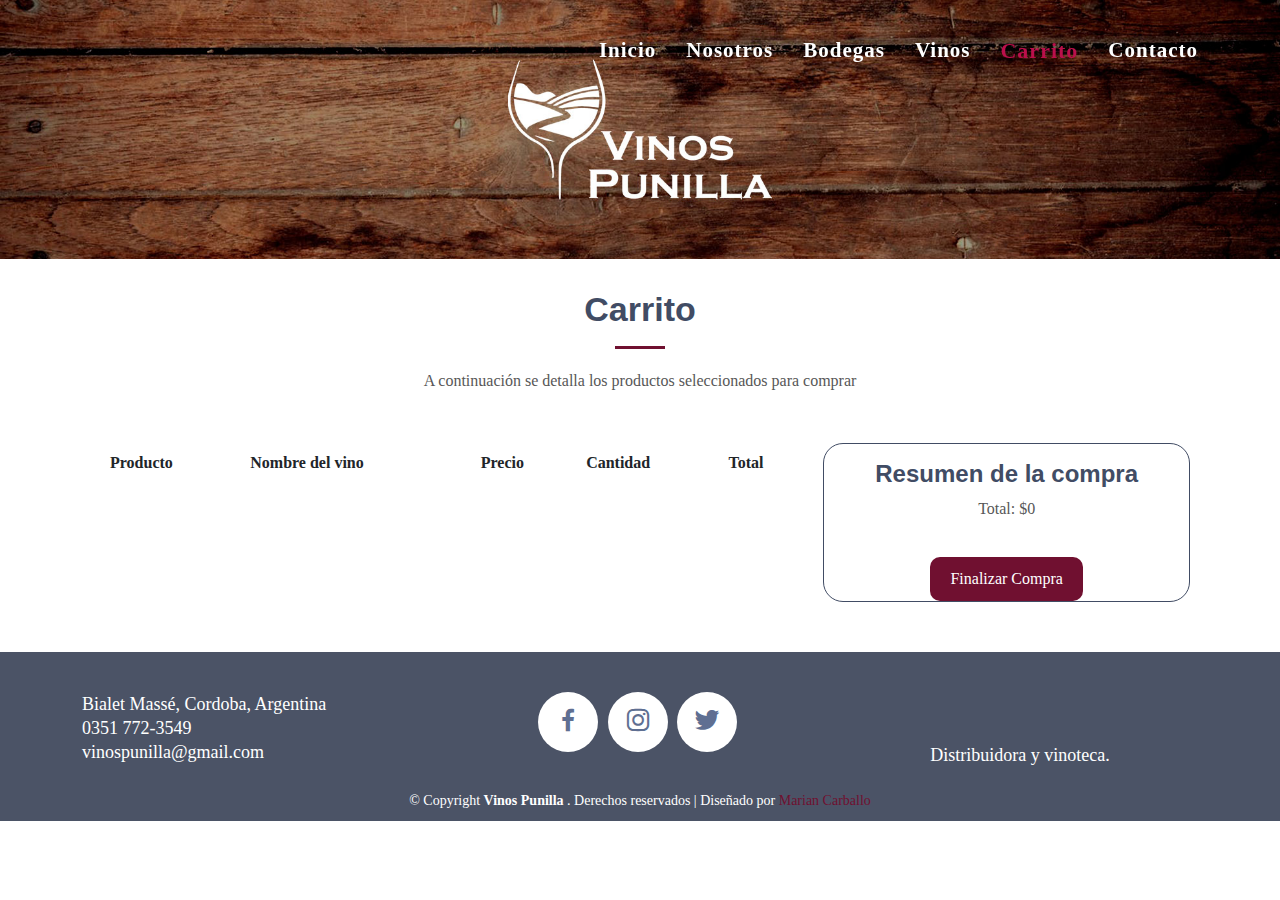
==== commit 020d9943: "cambios en casi todo" ====
--- a/carrito.html
+++ b/carrito.html
@@ -83,41 +83,39 @@
 
   <main id="main">
     <!-- seccion para el carrito -->
-      <section id="carrito-vinos" class="carrito-vinos ">
-        <div class="container ">
-            <div class="section-title">
-                <h2 class="carrito-ti"> Carrito</h2>
-                <p>A continuación se detalla los productos seleccionados para comprar</p>
-            </div>   
-            <div class="row contenedor-principal">   
-                <div class="col-md-8 contenedor-carrito">
+    <section id="carrito-vinos" class="carrito-vinos">
+      <div class="container">
+          <div class="section-title">
+              <h2 class="carrito-ti">Carrito</h2>
+              <p>A continuación se detalla los productos seleccionados para comprar</p>
+          </div>
+          <div class="row contenedor-principal">
+              <div class="col-md-8 contenedor-carrito">
                   <div class="table-responsive">
-                    <table class="table table-borderless">
-                      <thead>
-                        <tr>
-                            <th>Producto</th>
-                            <th>Nombre del vino</th>
-                            <th>Precio </th>
-                        </tr>
-                      </thead>
-                      <tbody id="carrito-items">
-                        <tr>
-                          <th scope="row" class="vino.imagen"> </th>
-                          <td class="vino.nombre"></td>
-                          <td class="vino.precio"> </td>                        
-                        </tr>
-                      </tbody>                        
-                    </table>
+                      <table class="table table-borderless">
+                          <thead>
+                              <tr>
+                                  <th>Producto</th>
+                                  <th>Nombre del vino</th>
+                                  <th>Precio</th>
+                                  <th>Cantidad</th>
+                                  <th>Total</th>
+                              </tr>
+                          </thead>
+                          <tbody id="carrito-items">
+                              <!-- Las filas se generarán dinámicamente -->
+                          </tbody>
+                      </table>
                   </div>
-                </div>
-                <div class="col-md-4 resumen-compra">
-                    <h4 class="tit-resumen">Resumen de la compra</h4>
-                    <p class="suma-carrito"></p>
-                    <button id="finalizar-compra">Finalizar Compra</button>
-                </div>                   
-            </div>                       
-        </div>
-    </section>
+              </div>
+              <div class="col-md-4 resumen-compra">
+                  <h4 class="tit-resumen">Resumen de la compra</h4>
+                  <p class="suma-carrito"></p>
+                  <button id="finalizar-compra">Finalizar Compra</button>
+              </div>
+          </div>
+      </div>
+  </section>
     <!-- fin seccion para el carrito --> 
   </main>
 
--- a/assets/css/style.css
+++ b/assets/css/style.css
@@ -706,6 +706,40 @@
 #vinos a.btn-agregar.agregar:hover {
   background: #701030;
 }
+/* filtro bodega */
+.vinos #bodega-filters {
+  padding: 0;
+  margin: 0 auto 25px auto;
+  list-style: none;
+  text-align: center;
+  border-radius: 50px;
+}
+
+.vinos #bodega-filters li {
+  cursor: pointer;
+  display: inline-block;
+  padding: 8px 18px 10px 18px;
+  font-size: 14px;
+  font-weight: 500;
+  line-height: 1;
+  color: #444444;
+  margin: 0 3px 10px 3px;
+  transition: all ease-in-out 0.3s;
+  background: #fafafc;
+  border-radius: 50px;
+}
+
+.vinos #bodega-filters li:hover,
+.vinos #bodega-filters li.filter-active {
+  color: #fff;
+  background: #701030;
+}
+
+.vinos #bodega-filters li:last-child {
+  margin-right: 0;
+}
+
+
 /* dentro de carrito.html */
 .contenedor-principal {
   display: flex;
@@ -725,6 +759,14 @@
 .tit-resumen{
   color:#414c64;
   font-weight: 600;
+}
+button.btn.btn-success.btn-sm {
+  background-color: #576279;
+  border-color: #303030;
+}
+button.btn.btn-danger.btn-sm {
+  background-color: #414c64;
+  border-color: #303030;
 }
 #finalizar-compra {
   margin-top: 20px;
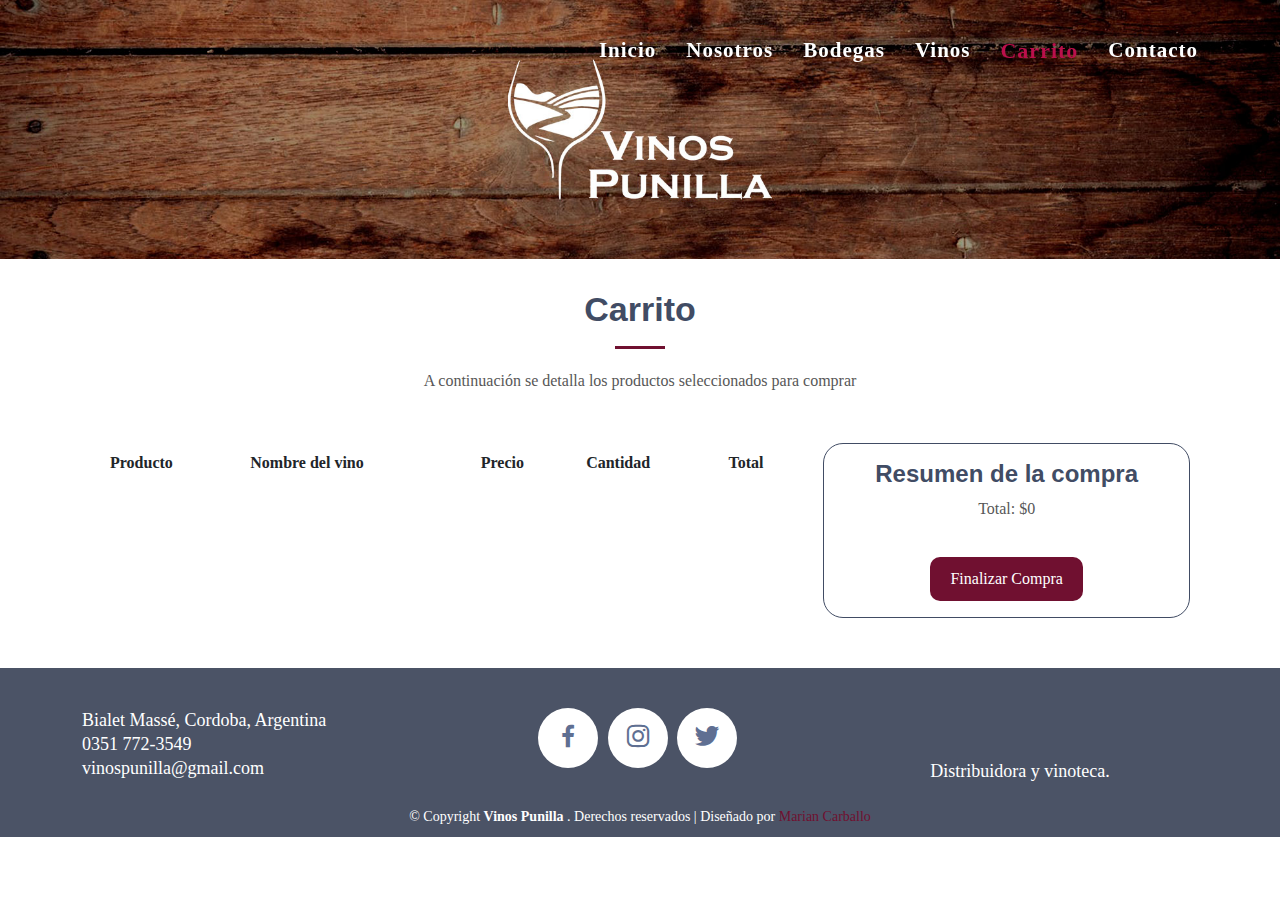
==== commit 77371ffa: "cambios en css, tienda, vinos.js, y carrito" ====
--- a/carrito.html
+++ b/carrito.html
@@ -1,5 +1,5 @@
 <!DOCTYPE html>
-<html lang="es">
+<html lang="es.AR">
 
 <head>
   <meta charset="utf-8">
@@ -20,22 +20,21 @@
 
   <!-- Favicons -->
   <link href="favicon.png" rel="icon"> 
-<link rel="apple-touch-icon" sizes="57x57" href="favicon/apple-icon-57x57.png">
-<link rel="apple-touch-icon" sizes="60x60" href="favicon/apple-icon-60x60.png">
-<link rel="apple-touch-icon" sizes="72x72" href="favicon/apple-icon-72x72.png">
-<link rel="apple-touch-icon" sizes="76x76" href="favicon/apple-icon-76x76.png">
-<link rel="apple-touch-icon" sizes="114x114" href="favicon/apple-icon-114x114.png">
-<link rel="apple-touch-icon" sizes="120x120" href="favicon/apple-icon-120x120.png">
-<link rel="apple-touch-icon" sizes="144x144" href="favicon/apple-icon-144x144.png">
-<link rel="apple-touch-icon" sizes="152x152" href="favicon/apple-icon-152x152.png">
-<link rel="apple-touch-icon" sizes="180x180" href="favicon/apple-icon-180x180.png">
-<link rel="icon" type="image/png" sizes="192x192" href="favicon/android-icon-192x192.png">
-<link rel="icon" type="image/png" sizes="32x32" href="favicon-32x32.png">
-<link rel="icon" type="image/png" sizes="96x96" href="favicon/favicon-96x96.png">
-<link rel="icon" type="image/png" sizes="16x16" href="favicon/favicon-16x16.png">
-<link rel="manifest" href="favicon/manifest.json"> 
-<meta name="msapplication-TileImage" content="favicon/ms-icon-144x144.png">
-
+  <link rel="apple-touch-icon" sizes="57x57" href="favicon/apple-icon-57x57.png">
+  <link rel="apple-touch-icon" sizes="60x60" href="favicon/apple-icon-60x60.png">
+  <link rel="apple-touch-icon" sizes="72x72" href="favicon/apple-icon-72x72.png">
+  <link rel="apple-touch-icon" sizes="76x76" href="favicon/apple-icon-76x76.png">
+  <link rel="apple-touch-icon" sizes="114x114" href="favicon/apple-icon-114x114.png">
+  <link rel="apple-touch-icon" sizes="120x120" href="favicon/apple-icon-120x120.png">
+  <link rel="apple-touch-icon" sizes="144x144" href="favicon/apple-icon-144x144.png">
+  <link rel="apple-touch-icon" sizes="152x152" href="favicon/apple-icon-152x152.png">
+  <link rel="apple-touch-icon" sizes="180x180" href="favicon/apple-icon-180x180.png">
+  <link rel="icon" type="image/png" sizes="192x192" href="favicon/android-icon-192x192.png">
+  <link rel="icon" type="image/png" sizes="32x32" href="favicon-32x32.png">
+  <link rel="icon" type="image/png" sizes="96x96" href="favicon/favicon-96x96.png">
+  <link rel="icon" type="image/png" sizes="16x16" href="favicon/favicon-16x16.png">
+  <link rel="manifest" href="favicon/manifest.json"> 
+  <meta name="msapplication-TileImage" content="favicon/ms-icon-144x144.png">
 
   <!-- Google Fonts -->
   <link href="https://fonts.googleapis.com/css?family=Open+Sans:300,300i,400,400i,600,600i,700,700i|Raleway:300,300i,400,400i,500,500i,600,600i,700,700i|Poppins:300,300i,400,400i,500,500i,600,600i,700,700i" rel="stylesheet">
@@ -52,126 +51,114 @@
 </head>
 
 <body>
-
   <!-- ======= Header ======= -->
   <header id="header" class="fixed-top header-carrito">
     <div class="container d-flex align-items-center justify-content-between">
       <h1 class="logo">      
       <a href="index.html" class="logo"><img src="assets/img/logo-blanco.png" alt="" class="img-fluid"></a></h1>
-
       <nav id="navbar" class="navbar">
         <ul>
           <li><a class="nav-link scrollto " href="index.html">Inicio</a></li>
           <li><a class="nav-link scrollto" href="index.html#nosotros">Nosotros </a></li>
           <li><a class="nav-link scrollto" href="index.html#clientes">Bodegas</a></li>
-          <li><a class="nav-link scrollto " href="index.html#portfolio">Vinos</a></li>  
+          <li><a class="nav-link scrollto " href="index.html#vinos">Vinos</a></li>  
           <li><a class="nav-link scrollto active " href="">Carrito</a></li> 
           <li><a class="nav-link scrollto" href="index.html#contact">Contacto</a></li>
         </ul>
         <i class="bi bi-list mobile-nav-toggle"></i>
-      </nav><!-- .navbar -->
+      </nav>
+    </div>
+  </header>
 
-    </div>
-  </header><!-- End Header -->
-
- <!-- ======= Hero Section ======= -->
- <section id="hero2" class="d-flex align-items-center justify-content-center">
-   
-      <img src="assets/img/carrito.jpg" alt="carrito" class="img-fluid">    
-    <!-- <div class="container position-relative"> </div> -->
+  <section id="hero2" class="d-flex align-items-center justify-content-center">   
+      <img src="assets/img/carrito.jpg" alt="carrito" class="img-fluid"> 
   </section>
 
   <main id="main">
     <!-- seccion para el carrito -->
     <section id="carrito-vinos" class="carrito-vinos">
       <div class="container">
-          <div class="section-title">
-              <h2 class="carrito-ti">Carrito</h2>
-              <p>A continuación se detalla los productos seleccionados para comprar</p>
+        <div class="section-title">
+          <h2 class="carrito-ti">Carrito</h2>
+          <p>A continuación se detalla los productos seleccionados para comprar</p>
+        </div>
+        <div class="row contenedor-principal">
+          <div class="col-md-8 contenedor-carrito">
+            <div class="table-responsive">
+              <table class="table table-borderless">
+                <thead>
+                  <tr>
+                    <th>Producto</th>
+                    <th>Nombre del vino</th>
+                    <th>Precio</th>
+                    <th>Cantidad</th>
+                    <th>Total</th>
+                  </tr>
+                </thead>
+                <tbody id="carrito-items">
+                  <!-- Las filas se generarán dinámicamente -->
+                </tbody>
+              </table>
+            </div>
           </div>
-          <div class="row contenedor-principal">
-              <div class="col-md-8 contenedor-carrito">
-                  <div class="table-responsive">
-                      <table class="table table-borderless">
-                          <thead>
-                              <tr>
-                                  <th>Producto</th>
-                                  <th>Nombre del vino</th>
-                                  <th>Precio</th>
-                                  <th>Cantidad</th>
-                                  <th>Total</th>
-                              </tr>
-                          </thead>
-                          <tbody id="carrito-items">
-                              <!-- Las filas se generarán dinámicamente -->
-                          </tbody>
-                      </table>
-                  </div>
-              </div>
-              <div class="col-md-4 resumen-compra">
-                  <h4 class="tit-resumen">Resumen de la compra</h4>
-                  <p class="suma-carrito"></p>
-                  <button id="finalizar-compra">Finalizar Compra</button>
-              </div>
+          <div class="col-md-4 resumen-compra">
+            <h4 class="tit-resumen">Resumen de la compra</h4>
+            <p class="suma-carrito"></p>
+            <button id="finalizar-compra">Finalizar Compra</button>
           </div>
+        </div>
       </div>
-  </section>
-    <!-- fin seccion para el carrito --> 
+    </section>  
   </main>
 
   <!-- ======= Footer ======= -->
   <footer id="footer">
     <div class="container">
       <div class="row">
-            <div class="col-lg-4 col-md-6 footer-contact">
-                <p>
-                  Bialet Massé, Cordoba, Argentina <br>
-                    0351 772-3549<br>
-                    vinospunilla@gmail.com<br>
-                </p>                  
-            </div>
-            <div class="col-lg-4 col-md-6 social-links">
-              <a href="https://www.facebook.com/profile.php?id=100081919189488" class="facebook" target="_blank"><i class="bx bxl-facebook"></i></a>
-              <a href="https://www.instagram.com/vinospunilla/" class="instagram"target="_blank"><i class="bx bxl-instagram"></i></a> 
-              <a href="https://twitter.com/vinospunilla" class="twitter"><i class="bx bxl-twitter"></i></a>
-            </div>
-            <div class="col-lg-4 col-md-12 footer-links">
-              <h3><a href="index.html" class="logo"><img src="assets/img/logo-blanco.png" alt="" class="img-fluid"></a></h3>
-              <p>Distribuidora y vinoteca.</p>     
-            </div>
+        <div class="col-lg-4 col-md-6 footer-contact">
+          <p>Bialet Massé, Cordoba, Argentina <br>
+            0351 772-3549<br>
+            vinospunilla@gmail.com<br>
+          </p>                  
+        </div>
+        <div class="col-lg-4 col-md-6 social-links">
+          <a href="https://www.facebook.com/profile.php?id=100081919189488" class="facebook" target="_blank"><i class="bx bxl-facebook"></i></a>
+          <a href="https://www.instagram.com/vinospunilla/" class="instagram"target="_blank"><i class="bx bxl-instagram"></i></a> 
+          <a href="https://twitter.com/vinospunilla" class="twitter"><i class="bx bxl-twitter"></i></a>
+        </div>
+        <div class="col-lg-4 col-md-12 footer-links">
+          <h3><a href="index.html" class="logo"><img src="assets/img/logo-blanco.png" alt="" class="img-fluid"></a></h3>
+          <p>Distribuidora y vinoteca.</p>     
+        </div>
       </div>
     </div>
 
     <div class="container copyright ">     
        <div class="col-lg-12 col-md-12 ">
         &copy; Copyright <strong><span>Vinos Punilla </span></strong>. Derechos reservados  |  Diseñado por  <a href="https://mariancarballo.com.ar" target="_blank">  Marian Carballo  </a> 
-       </div>
-      
+       </div>      
     </div>     
-  </footer>
-  
+  </footer>  
 
   <a href="#" class="back-to-top d-flex align-items-center justify-content-center"><i class="bi bi-arrow-up-short"></i></a>
 
   <!-- Vendor JS Files -->
   <script src="assets/vendor/purecounter/purecounter_vanilla.js"></script>
   <script src="assets/vendor/bootstrap/js/bootstrap.bundle.min.js"></script>
-  <script src="assets/vendor/glightbox/js/glightbox.min.js"></script>
-  <script src="assets/vendor/isotope-layout/isotope.pkgd.min.js"></script>
+  <script src="assets/vendor/glightbox/js/glightbox.min.js"></script>  
   <script src="assets/vendor/swiper/swiper-bundle.min.js"></script>
   <script src="assets/vendor/php-email-form/validate.js"></script>
 
   <!-- MI_JS -->
   <script src="mi_JS/carrito.js"></script>
-
   <!-- Main JS File -->
   <script src="assets/js/main.js"></script>
 
-    <script src="https://code.jquery.com/jquery-3.2.1.min.js"></script>
-    <script src="https://cdn.jsdelivr.net/npm/@popperjs/core@2.9.2/dist/umd/popper.min.js" ></script> 
-    <script src="https://cdn.jsdelivr.net/npm/bootstrap@5.0.2/dist/js/bootstrap.min.js" ></script> 
-    <script src="assets/js/owl.carousel.min.js"></script>
-    <script src="assets/js/script.js"></script>
+  <script src="https://code.jquery.com/jquery-3.2.1.min.js"></script>
+  <script src="https://cdn.jsdelivr.net/npm/@popperjs/core@2.9.2/dist/umd/popper.min.js" ></script> 
+  <script src="https://cdn.jsdelivr.net/npm/bootstrap@5.0.2/dist/js/bootstrap.min.js" ></script> 
+  <script src="assets/js/owl.carousel.min.js"></script>
+  <script src="assets/js/script.js"></script>
 
 
 </body>
--- a/assets/css/style.css
+++ b/assets/css/style.css
@@ -669,8 +669,43 @@
   font-size: 1.5rem;
   font-weight: 600;
 }
-
-
+.filtros {
+  font-family: "Spectral";
+  background-color: #f8f9fa;
+  padding: 15px;
+  border-radius: 5px;
+  box-shadow: 0 2px 4px rgba(0, 0, 0, 0.1);
+}
+
+.filtros h4 {
+  margin-bottom: 15px;
+}
+.filtros h3 {
+  color: #414c64;
+  font-size: 1.5rem;
+}
+label.form-label {
+  font-family: "Spectral";
+  color: #414c64;
+}
+.filtros .form-select {
+  margin-bottom: 10px;
+  color: #414c64;
+}
+select#filtrar-bodega {
+  font-family: "Spectral";
+  color: #414c64;
+}
+select#ordenar-precios {
+  font-family: "Spectral";
+  color: #414c64;
+}
+.form-select:focus {
+  border-color: #780A2F;
+  box-shadow: 2px 2px 2px 0px rgba(120,10,47,0.75);
+  -webkit-box-shadow: 2px 2px 2px 0px rgba(120,10,47,0.75);
+  -moz-box-shadow: 2px 2px 2px 0px rgba(120,10,47,0.75);
+}
 .btn-comprar {
   display: flex;
   align-items: center;
@@ -705,38 +740,6 @@
 
 #vinos a.btn-agregar.agregar:hover {
   background: #701030;
-}
-/* filtro bodega */
-.vinos #bodega-filters {
-  padding: 0;
-  margin: 0 auto 25px auto;
-  list-style: none;
-  text-align: center;
-  border-radius: 50px;
-}
-
-.vinos #bodega-filters li {
-  cursor: pointer;
-  display: inline-block;
-  padding: 8px 18px 10px 18px;
-  font-size: 14px;
-  font-weight: 500;
-  line-height: 1;
-  color: #444444;
-  margin: 0 3px 10px 3px;
-  transition: all ease-in-out 0.3s;
-  background: #fafafc;
-  border-radius: 50px;
-}
-
-.vinos #bodega-filters li:hover,
-.vinos #bodega-filters li.filter-active {
-  color: #fff;
-  background: #701030;
-}
-
-.vinos #bodega-filters li:last-child {
-  margin-right: 0;
 }
 
 
@@ -752,6 +755,7 @@
 }
 .resumen-compra {
   padding-top: 1rem;
+  padding-bottom: 1rem;
   border-radius: 20px;
   border: 1px solid #414c64;
   text-align: center;
